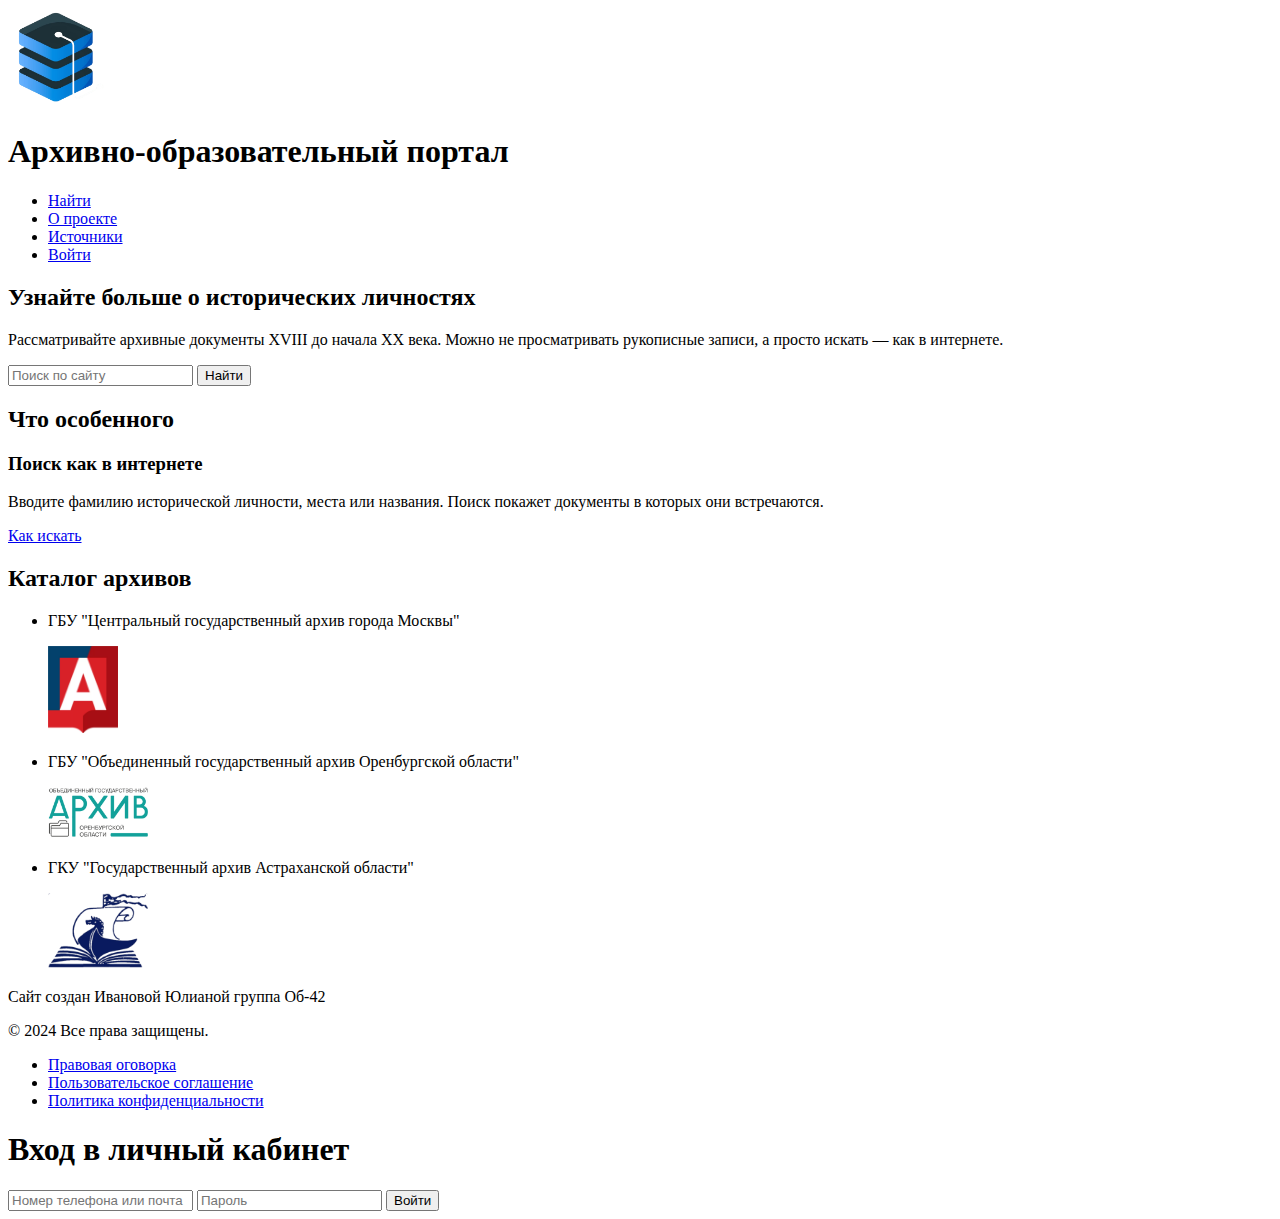
==== project/Index.html @ d5c82ca8 "Add files via upload" ====
<!DOCTYPE html>
<html lang="en">
<head>
    <meta charset="UTF-8">
    <meta name="viewport" content="width=device-width,
    initial-scale=1.0">
    <title>Архивно-образовательный портал</title>
    <link rel="stylesheet" href="styles.css">
    <script src="script.js" defer></script>
</head>
<body>
    <header>
        <img src="images/Logo .png" alt="Логотип" width="100" height="100">
        <h1>Архивно-образовательный портал</h1>
            <nav>
                <ul>
                    <li><a href="#home">Найти</a></li>
                    <li><a href="#about">О проекте</a></li>
                    <li><a href="#contact">Источники</a></li>
                    <li><a href="login.html">Войти</a></li>
                </ul>
            </nav>
            
    </header>
    <main class="main">
        <section>
            <div>
                <h2>Узнайте больше о исторических личностях</h2>
                <p>
                    Рассматривайте архивные документы XVIII до начала ХХ века.
                    Можно не просматривать рукописные записи,
                    а просто искать — как в интернете.
                </p>
                <form>
                    <p><input type="search" name="q" placeholder="Поиск по сайту">
                        <input type="submit" value="Найти"></p>
                </form>
            </div>
        </section>
        <section>
            <div>
                <h2>Что особенного</h2>
                <h3>Поиск как в интернете</h3>
                <p>Вводите фамилию исторической личности, места или названия. 
                Поиск покажет документы в которых они встречаются.</p>
                <p><a href="#how_search">Как искать</a></p>
            </div>
        </section>
        <section>
            <div>
                <h2>Каталог архивов</h2>
                <ul>
                    <li>
                        <p>ГБУ "Центральный государственный архив города Москвы"</p>
                        <img src="images/logo_1.png" alt="Логотип гос. архива" width="70" >
                    </li>
                    <li>
                        <p>ГБУ "Объединенный государственный архив Оренбургской области"</p>
                        <img src="images/logo_2.png" alt="Логотип гос. архива" width="100" >
                    </li>
                    <li>
                        <p>ГКУ "Государственный архив Астраханской области"</p>
                        <img src="images/Logo_3.png" alt="Логотип гос. архива" width="100" >
                    </li>
                </ul>
            </div>
        </section>
    </main>
    <footer>
        <p>Сайт создан Ивановой Юлианой группа Об-42</p>
        <p>© 2024 Все права защищены.</p>
        <ul>
            <li><a href="#">Правовая оговорка</a></li>
            <li><a href="#">Пользовательское соглашение</a></li>
            <li><a href="#">Политика конфиденциальности</a></li>
            </ul>
    </footer>
    <section> 
        <form action="/">
            <h1>Вход в личный кабинет</h1>
            <input type="email, tel" name="phone" placeholder="Номер телефона или почта" required>
            <input type="password" name="password" placeholder="Пароль" required>
            <button>Войти</button>
        </form>
    </section>
</body>
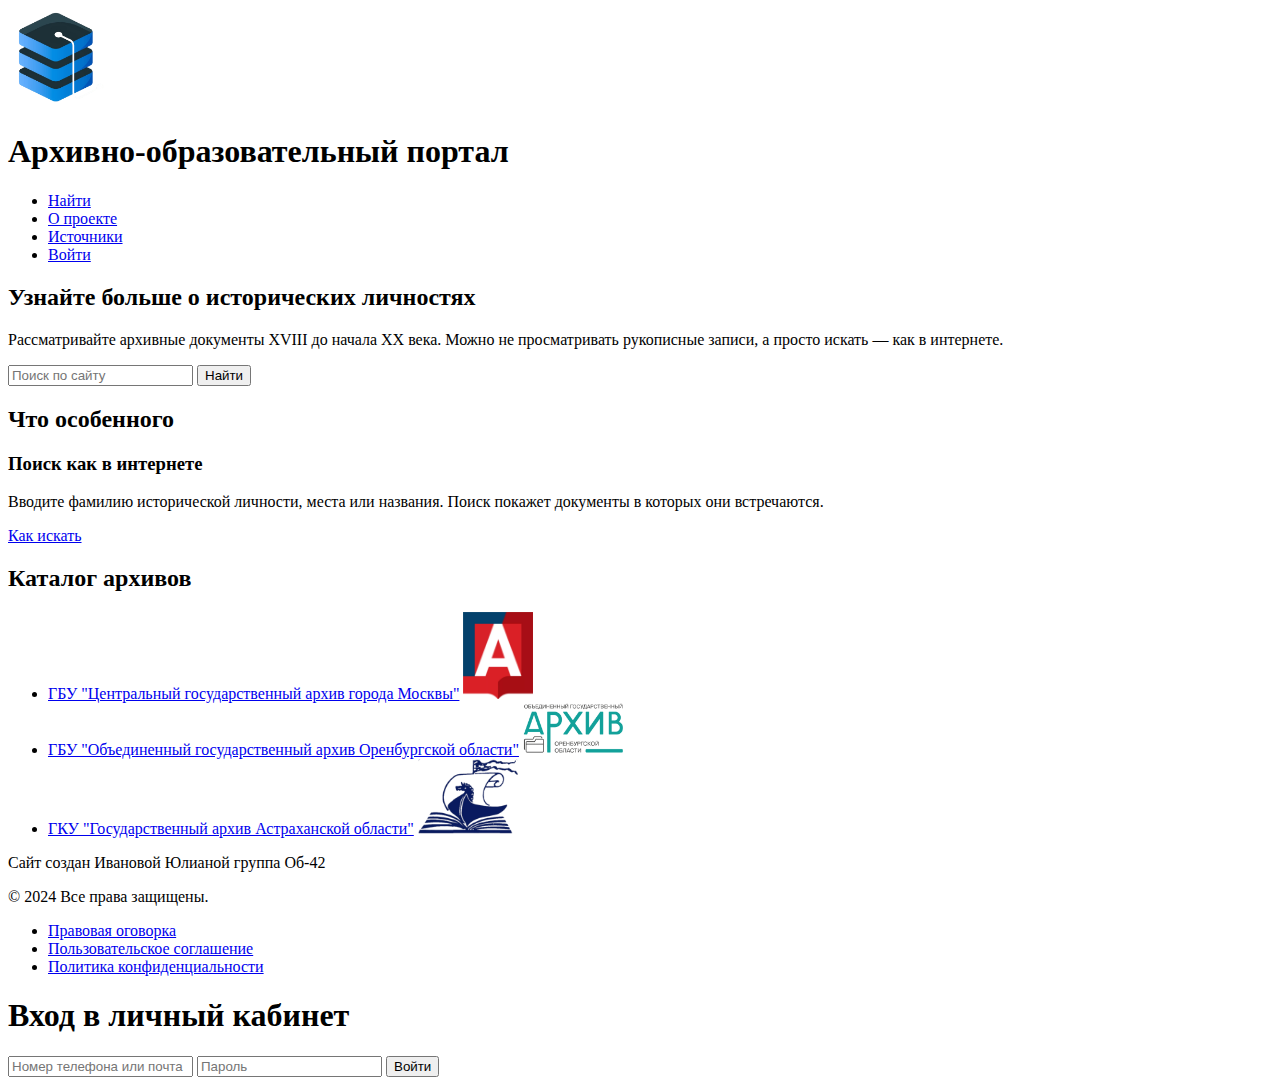
==== commit 1a094112: "Add files via upload" ====
--- a/project/Index.html
+++ b/project/Index.html
@@ -9,75 +9,80 @@
     <script src="script.js" defer></script>
 </head>
 <body>
-    <header>
-        <img src="images/Logo .png" alt="Логотип" width="100" height="100">
-        <h1>Архивно-образовательный портал</h1>
-            <nav>
-                <ul>
-                    <li><a href="#home">Найти</a></li>
-                    <li><a href="#about">О проекте</a></li>
-                    <li><a href="#contact">Источники</a></li>
-                    <li><a href="login.html">Войти</a></li>
+    <header class="header">
+        <img class="header__logo" src="images/Logo .png" alt="Логотип" width="100" height="100">
+        <h1 class="header__title">Архивно-образовательный портал</h1>
+            <nav class="header__menu">
+                <ul class="menu">
+                    <li class="menu__item menu__item--active">
+                        <a class="menu__link" href="#home">Найти</a>
+                    </li>
+                    <li class="menu__item">
+                        <a class="menu__link" href="#about">О проекте</a>
+                    </li>
+                    <li class="menu__item">
+                        <a class="menu__link" href="#contact">Источники</a>
+                    </li>
+                    <li class="menu__item">
+                        <a class="menu__link" href="login.html">Войти</a>
+                    </li>
                 </ul>
             </nav>
-            
     </header>
     <main class="main">
-        <section>
-            <div>
-                <h2>Узнайте больше о исторических личностях</h2>
-                <p>
+        <section class="about">
+            <h2 class="about__title">Узнайте больше о исторических личностях</h2>
+                <p class="about__description">
                     Рассматривайте архивные документы XVIII до начала ХХ века.
                     Можно не просматривать рукописные записи,
                     а просто искать — как в интернете.
                 </p>
-                <form>
-                    <p><input type="search" name="q" placeholder="Поиск по сайту">
-                        <input type="submit" value="Найти"></p>
+            <div class="about__search"> 
+                <form class="about__form">
+                    <input type="search" name="q" placeholder="Поиск по сайту">
+                    <input type="submit" value="Найти">
                 </form>
+            </div>   
+        </section>
+        <section class="tutorial">
+            <div>
+                <h2 class="tutorial__title">Что особенного</h2>
+                <h3 class="tutorial__slogan">Поиск как в интернете</h3>
+                <p class="tutorial__desc">Вводите фамилию исторической личности, места или названия. 
+                Поиск покажет документы в которых они встречаются.</p>
+                <p class="tutorial__button"><a href="#how_search">Как искать</a></p>
             </div>
         </section>
-        <section>
-            <div>
-                <h2>Что особенного</h2>
-                <h3>Поиск как в интернете</h3>
-                <p>Вводите фамилию исторической личности, места или названия. 
-                Поиск покажет документы в которых они встречаются.</p>
-                <p><a href="#how_search">Как искать</a></p>
-            </div>
-        </section>
-        <section>
-            <div>
-                <h2>Каталог архивов</h2>
-                <ul>
-                    <li>
-                        <p>ГБУ "Центральный государственный архив города Москвы"</p>
-                        <img src="images/logo_1.png" alt="Логотип гос. архива" width="70" >
+        <section class="catalog_menu">
+                <h2 class="catalog__title">Каталог архивов</h2>
+                <ul class="menu">
+                    <li class="menu__item">
+                        <a class="menu__link" href="#">ГБУ "Центральный государственный архив города Москвы"</a>
+                        <img class="catalog__logo" src="images/logo_1.png" alt="Логотип гос. архива" width="70" >
                     </li>
-                    <li>
-                        <p>ГБУ "Объединенный государственный архив Оренбургской области"</p>
-                        <img src="images/logo_2.png" alt="Логотип гос. архива" width="100" >
+                    <li class="menu__item">
+                        <a class="menu__link" href="#">ГБУ "Объединенный государственный архив Оренбургской области"</a>
+                        <img class="catalog__logo" src="images/logo_2.png" alt="Логотип гос. архива" width="100" >
                     </li>
-                    <li>
-                        <p>ГКУ "Государственный архив Астраханской области"</p>
-                        <img src="images/Logo_3.png" alt="Логотип гос. архива" width="100" >
+                    <li class="menu__item">
+                        <a class="menu__link" href="#">ГКУ "Государственный архив Астраханской области"</a>
+                        <img class="catalog__logo" src="images/Logo_3.png" alt="Логотип гос. архива" width="100" >
                     </li>
                 </ul>
-            </div>
         </section>
     </main>
-    <footer>
-        <p>Сайт создан Ивановой Юлианой группа Об-42</p>
-        <p>© 2024 Все права защищены.</p>
-        <ul>
-            <li><a href="#">Правовая оговорка</a></li>
-            <li><a href="#">Пользовательское соглашение</a></li>
-            <li><a href="#">Политика конфиденциальности</a></li>
+    <footer class="footer">
+        <p class="footer__title">Сайт создан Ивановой Юлианой группа Об-42</p>
+        <p class="footer__title">© 2024 Все права защищены.</p>
+        <ul class="menu">
+            <li class="menu__item"><a class="menu__button" href="#">Правовая оговорка</a></li>
+            <li class="menu__item"><a class="menu__button" href="#">Пользовательское соглашение</a></li>
+            <li class="menu__item"><a class="menu__button" href="#">Политика конфиденциальности</a></li>
             </ul>
     </footer>
-    <section> 
-        <form action="/">
-            <h1>Вход в личный кабинет</h1>
+    <section class="login"> 
+        <form class="login__form" action="/">
+            <h1 class="login__title">Вход в личный кабинет</h1>
             <input type="email, tel" name="phone" placeholder="Номер телефона или почта" required>
             <input type="password" name="password" placeholder="Пароль" required>
             <button>Войти</button>
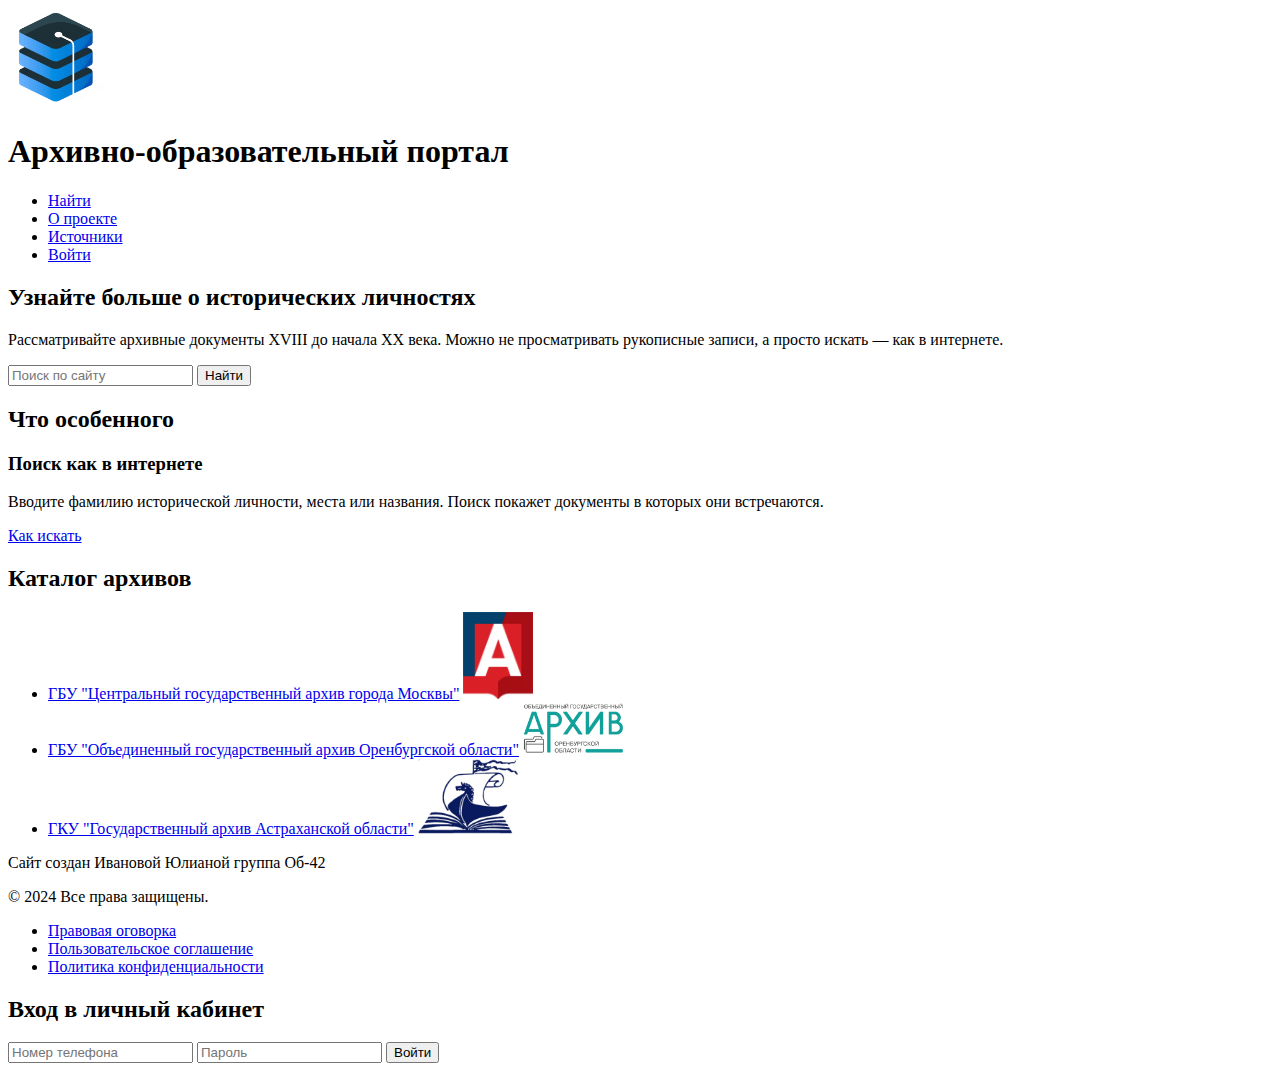
==== commit 68632c14: "Add files via upload" ====
--- a/project/Index.html
+++ b/project/Index.html
@@ -10,7 +10,7 @@
 </head>
 <body>
     <header class="header">
-        <img class="header__logo" src="images/Logo .png" alt="Логотип" width="100" height="100">
+        <img class="header__logo" src="images/Logo.png" alt="Логотип" width="100" height="100">
         <h1 class="header__title">Архивно-образовательный портал</h1>
             <nav class="header__menu">
                 <ul class="menu">
@@ -82,8 +82,8 @@
     </footer>
     <section class="login"> 
         <form class="login__form" action="/">
-            <h1 class="login__title">Вход в личный кабинет</h1>
-            <input type="email, tel" name="phone" placeholder="Номер телефона или почта" required>
+            <h2 class="login__title">Вход в личный кабинет</h2>
+            <input type="tel" name="phone" placeholder="Номер телефона" required>
             <input type="password" name="password" placeholder="Пароль" required>
             <button>Войти</button>
         </form>
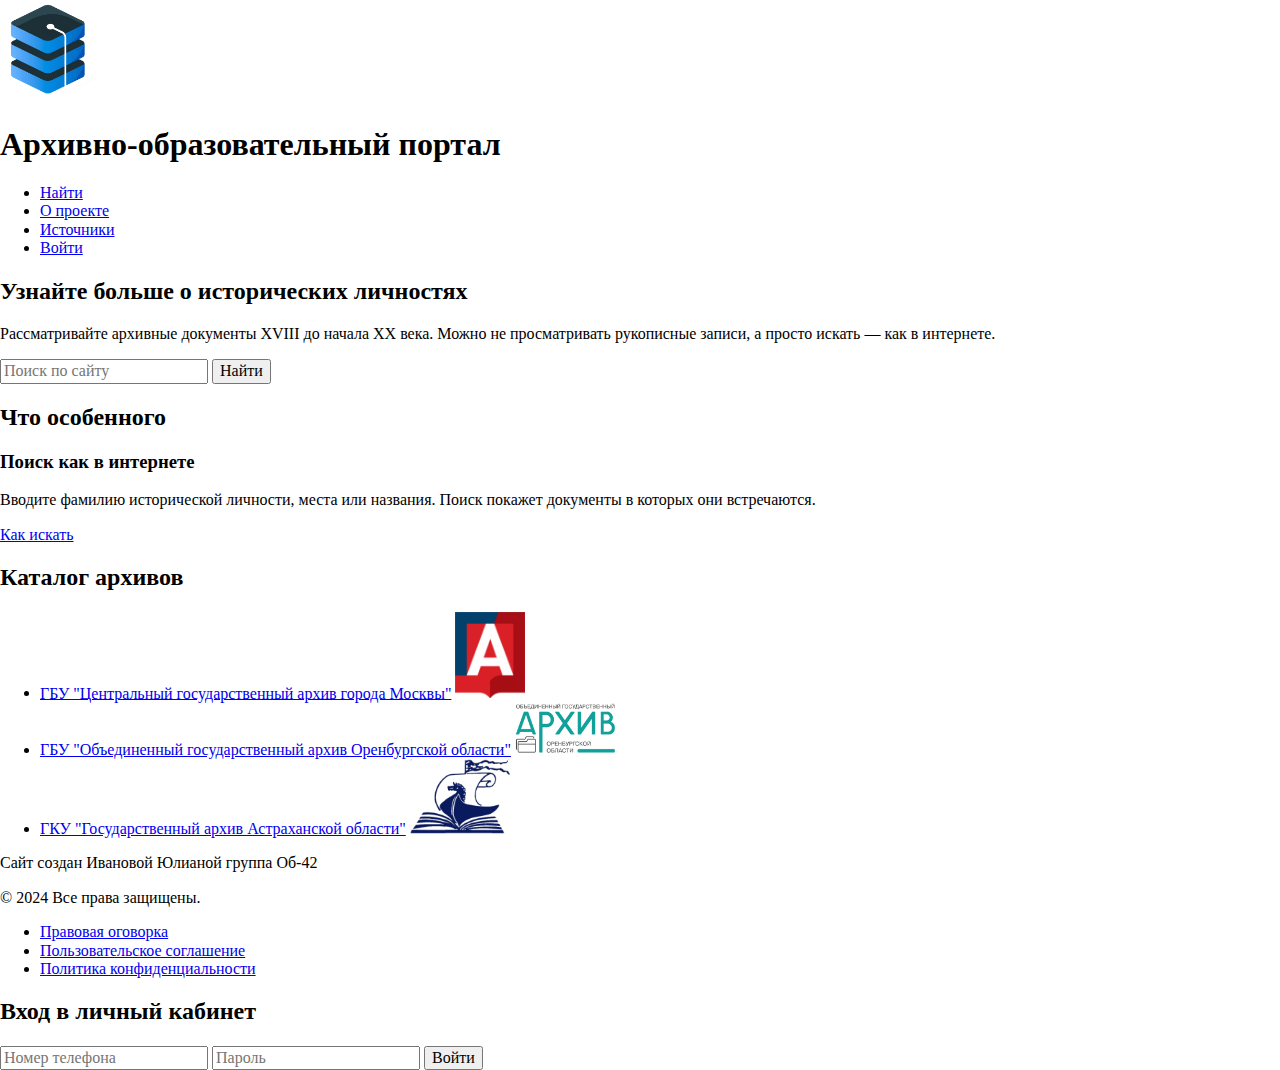
==== commit 1e2e6a7a: "Add files via upload" ====
--- a/project/Index.html
+++ b/project/Index.html
@@ -5,7 +5,8 @@
     <meta name="viewport" content="width=device-width,
     initial-scale=1.0">
     <title>Архивно-образовательный портал</title>
-    <link rel="stylesheet" href="styles.css">
+    <link rel="stylesheet" href="styles/normalize.css">
+    <link rel="stylesheet" href="/styles/style.css">
     <script src="script.js" defer></script>
 </head>
 <body>
@@ -57,15 +58,15 @@
                 <h2 class="catalog__title">Каталог архивов</h2>
                 <ul class="menu">
                     <li class="menu__item">
-                        <a class="menu__link" href="#">ГБУ "Центральный государственный архив города Москвы"</a>
+                        <a class="catalog__link" href="#">ГБУ "Центральный государственный архив города Москвы"</a>
                         <img class="catalog__logo" src="images/logo_1.png" alt="Логотип гос. архива" width="70" >
                     </li>
                     <li class="menu__item">
-                        <a class="menu__link" href="#">ГБУ "Объединенный государственный архив Оренбургской области"</a>
+                        <a class="catalog__link" href="#">ГБУ "Объединенный государственный архив Оренбургской области"</a>
                         <img class="catalog__logo" src="images/logo_2.png" alt="Логотип гос. архива" width="100" >
                     </li>
                     <li class="menu__item">
-                        <a class="menu__link" href="#">ГКУ "Государственный архив Астраханской области"</a>
+                        <a class="catalo__link" href="#">ГКУ "Государственный архив Астраханской области"</a>
                         <img class="catalog__logo" src="images/Logo_3.png" alt="Логотип гос. архива" width="100" >
                     </li>
                 </ul>
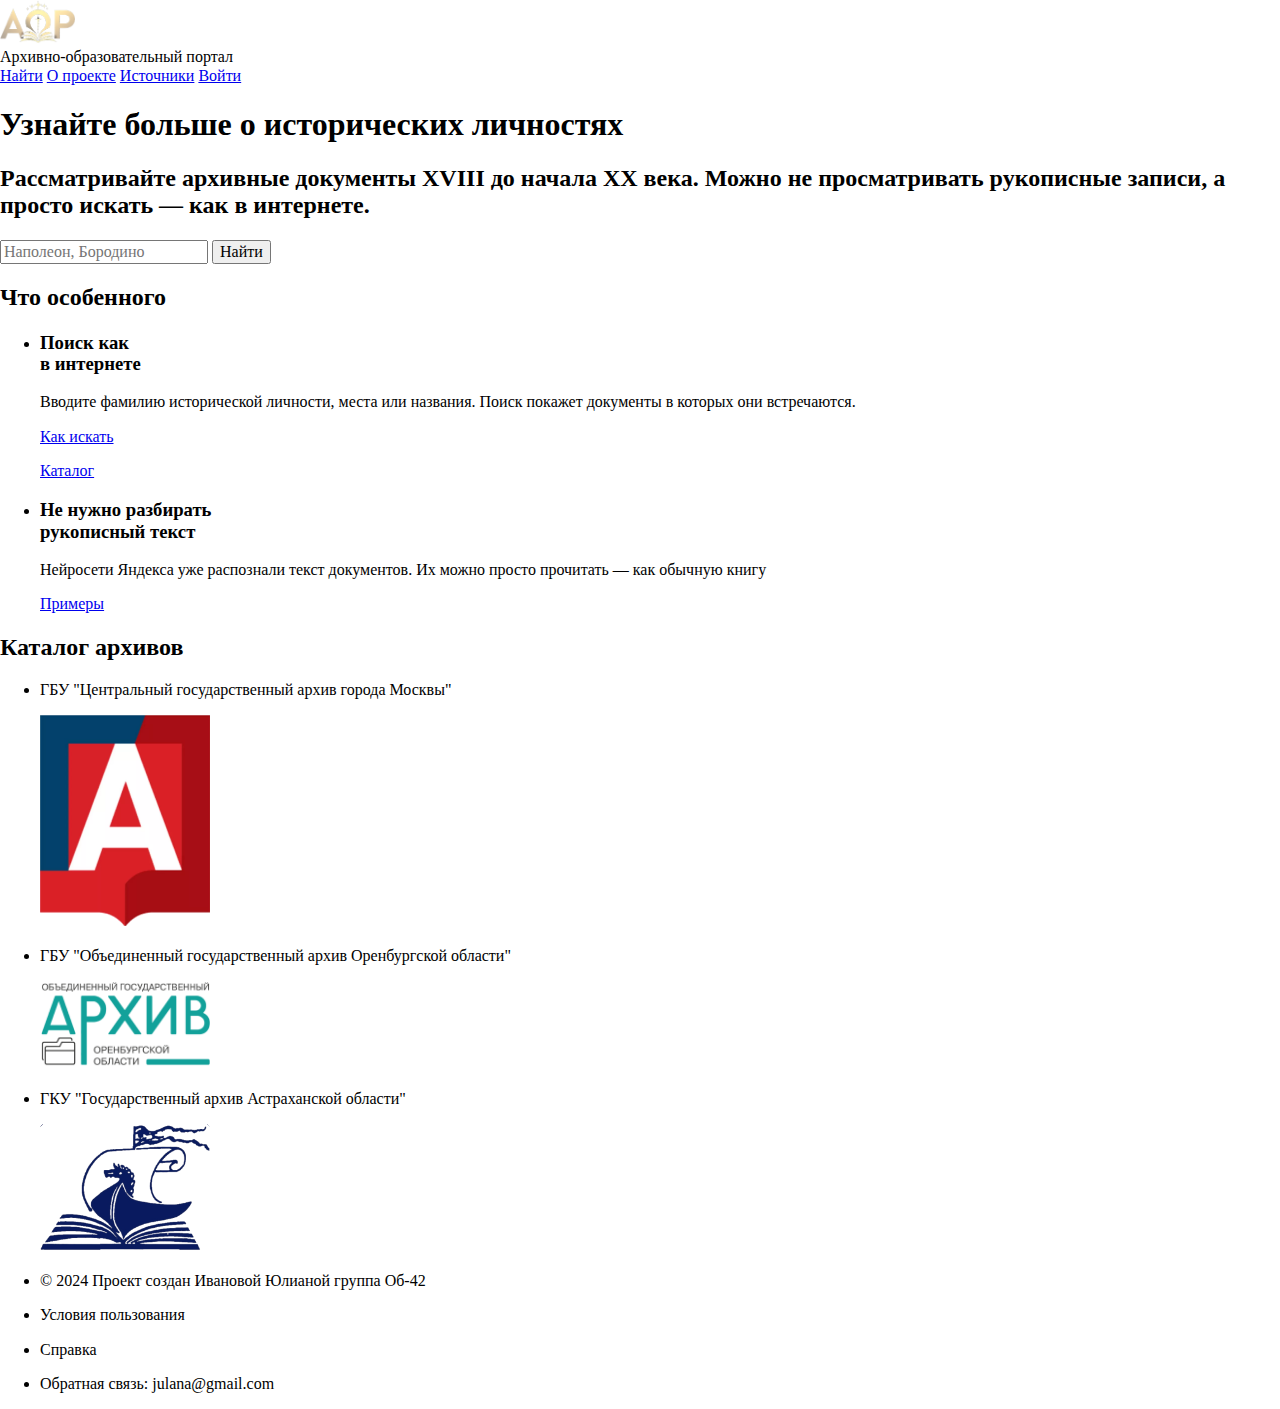
==== commit f8752e83: "Add files via upload" ====
--- a/project/Index.html
+++ b/project/Index.html
@@ -10,85 +10,130 @@
     <script src="script.js" defer></script>
 </head>
 <body>
-    <header class="header">
-        <img class="header__logo" src="images/Logo.png" alt="Логотип" width="100" height="100">
-        <h1 class="header__title">Архивно-образовательный портал</h1>
-            <nav class="header__menu">
-                <ul class="menu">
-                    <li class="menu__item menu__item--active">
-                        <a class="menu__link" href="#home">Найти</a>
-                    </li>
-                    <li class="menu__item">
-                        <a class="menu__link" href="#about">О проекте</a>
-                    </li>
-                    <li class="menu__item">
-                        <a class="menu__link" href="#contact">Источники</a>
-                    </li>
-                    <li class="menu__item">
-                        <a class="menu__link" href="login.html">Войти</a>
-                    </li>
-                </ul>
+    
+<header class="header">
+    <div class="container">
+        <div class="header__inner">
+            <img class="header__logo" src="images/Logo.png" alt="Логотип" width="75">
+            <div class="header__logo">Архивно-образовательный портал</div> 
+            
+            <nav class="nav">
+                <a class="nav__link" href="#search">Найти</a>
+                <a class="nav__link" href="#about">О проекте</a>
+                <a class="nav__link" href="#contact">Источники</a>
+                <a class="nav__link" href="login.html">Войти</a>
             </nav>
-    </header>
-    <main class="main">
-        <section class="about">
-            <h2 class="about__title">Узнайте больше о исторических личностях</h2>
-                <p class="about__description">
-                    Рассматривайте архивные документы XVIII до начала ХХ века.
+        </div>
+    </div>
+</header>
+
+    <div class="intro">
+        <div class="container">
+            <div class="intro__inner">
+                <h1 class="intro__title">Узнайте больше о исторических личностях</h1>
+                <h2 class="intro__subtitle">Рассматривайте архивные документы XVIII до начала ХХ века.
                     Можно не просматривать рукописные записи,
-                    а просто искать — как в интернете.
-                </p>
-            <div class="about__search"> 
-                <form class="about__form">
-                    <input type="search" name="q" placeholder="Поиск по сайту">
-                    <input type="submit" value="Найти">
-                </form>
-            </div>   
-        </section>
-        <section class="tutorial">
-            <div>
-                <h2 class="tutorial__title">Что особенного</h2>
-                <h3 class="tutorial__slogan">Поиск как в интернете</h3>
-                <p class="tutorial__desc">Вводите фамилию исторической личности, места или названия. 
-                Поиск покажет документы в которых они встречаются.</p>
-                <p class="tutorial__button"><a href="#how_search">Как искать</a></p>
+                    а просто искать — как в интернете.</h2>
+                    <div class="intro__search">
+                        <input class="search__input" name="text" placeholder="Наполеон, Бородино" aria-label="Запрос">
+                        <button class="search__button" type="submit">
+                            <span class="button__search">Найти</span>
+                        </button>
+                    </div>
             </div>
-        </section>
-        <section class="catalog_menu">
-                <h2 class="catalog__title">Каталог архивов</h2>
-                <ul class="menu">
-                    <li class="menu__item">
-                        <a class="catalog__link" href="#">ГБУ "Центральный государственный архив города Москвы"</a>
-                        <img class="catalog__logo" src="images/logo_1.png" alt="Логотип гос. архива" width="70" >
-                    </li>
-                    <li class="menu__item">
-                        <a class="catalog__link" href="#">ГБУ "Объединенный государственный архив Оренбургской области"</a>
-                        <img class="catalog__logo" src="images/logo_2.png" alt="Логотип гос. архива" width="100" >
-                    </li>
-                    <li class="menu__item">
-                        <a class="catalo__link" href="#">ГКУ "Государственный архив Астраханской области"</a>
-                        <img class="catalog__logo" src="images/Logo_3.png" alt="Логотип гос. архива" width="100" >
-                    </li>
-                </ul>
-        </section>
-    </main>
+        </div>
+    </div>
+    
+    <section class="section"> 
+        <div class="container">
+            <div class="section__body">
+                <h2 class="section__title">Что особенного</h2>
+            </div>
+                <ul class="section__container">
+                    <li class="section__li">
+                        <h3 class="section__subtitles">Поиск как <br> в интернете</h3>
+                        <div class="section__text">
+                            <p>Вводите фамилию исторической личности, места или названия. 
+                                Поиск покажет документы в которых они встречаются. <br></p>
+                                <p>
+                                <a class="how__search" href="how search">Как искать</aс>
+                                </p>
+                        </div>
+                        <a class="button__catalog" href="catalog">
+                            <span class="button__text">Каталог</span>
+                        </a>
+                    </li> 
+                    <li class="section__li">
+                        <h3 class="section__subtitles">
+                            Не нужно разбирать
+                            <br>
+                            рукописный текст 
+                        </h3>
+                        <div class="section__text">
+                            <p>Нейросети Яндекса уже распознали текст документов. 
+                                Их можно просто прочитать — как обычную книгу
+                            </p>
+                        <div class="flexgrowing__second"></div>
+                        <a class="button__catalog" href="catalog">
+                           <span class="button__text">Примеры</span>
+                        </a>
+                    </li>      
+                </ul>       
+        </div>
+    </section>
+    <section class="catalog_menu">
+        <div class="archive">
+            <h2 class="section__title">Каталог архивов</h2>
+        </div>
+        <ul class="archive__section">
+            <li class="archive__block">
+                <div class="catalog__text">
+                    <p>ГБУ "Центральный государственный архив города Москвы"</p>
+                </div>
+                <div class="flexgrowing__archive"></div>
+                <div class="catalo__logo1">
+                    <img class="arhive_logo" src="images/logo_1.png" alt="Главархив Москвы" width="170">
+                </div>
+            </li>
+            <li class="archive__block">
+                <div class="catalog__text">
+                    <p>ГБУ "Объединенный государственный архив Оренбургской области"</p>
+                </div>
+                <div class="flexgrowing__archive"></div>
+                <div class="catalo__logo1">
+                    <img class="arhive_logo" src="images/logo_2.png" alt="Архив Оренбургской области" width="170">
+                </div>
+            </li>
+            <li class="archive__block">
+                <div class="catalog__text">
+                    <p>ГКУ "Государственный архив Астраханской области"</p>
+                </div>
+                <div class="flexgrowing__archive"></div>
+                <div class="catalo__logo1">
+                    <img class="arhive_logo" src="images/Logo_3.png" alt="Архив Астраханской области" width="170">
+                </div>
+            </li>
+        </ul>
+    </section>
     <footer class="footer">
-        <p class="footer__title">Сайт создан Ивановой Юлианой группа Об-42</p>
-        <p class="footer__title">© 2024 Все права защищены.</p>
-        <ul class="menu">
-            <li class="menu__item"><a class="menu__button" href="#">Правовая оговорка</a></li>
-            <li class="menu__item"><a class="menu__button" href="#">Пользовательское соглашение</a></li>
-            <li class="menu__item"><a class="menu__button" href="#">Политика конфиденциальности</a></li>
+        <div class="footer_content">
+            <ul class="footer__item">
+                <li class="footer__text">
+                    <p>© 2024 Проект создан Ивановой Юлианой группа Об-42</p>
+                </li>
+                <li class="footer__text">
+                    <p>Условия пользования</p>
+                </li>
+                <li class="footer__text">
+                    <p>Справка</p>
+                </li>
+                <li class="footer__text">
+                    <p>Обратная связь: julana@gmail.com</p>
+                </li>
             </ul>
+        </div>
     </footer>
-    <section class="login"> 
-        <form class="login__form" action="/">
-            <h2 class="login__title">Вход в личный кабинет</h2>
-            <input type="tel" name="phone" placeholder="Номер телефона" required>
-            <input type="password" name="password" placeholder="Пароль" required>
-            <button>Войти</button>
-        </form>
-    </section>
 </body>
+</html>
 
         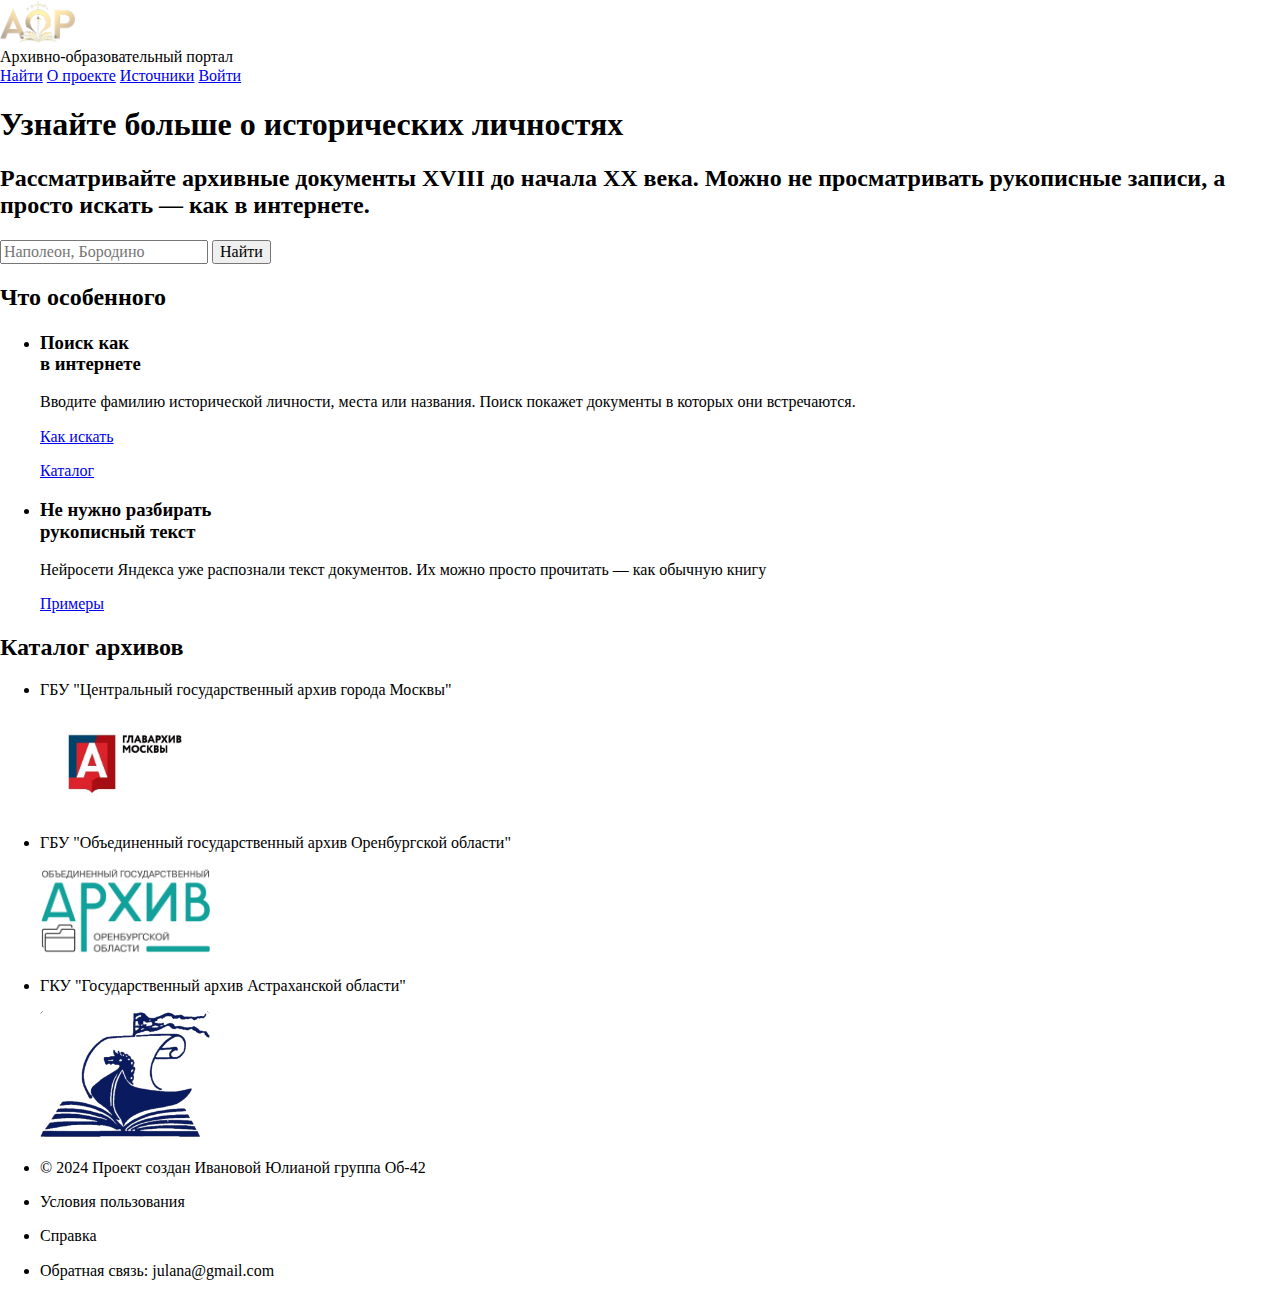
==== commit 56b94ba9: "Add files via upload" ====
--- a/project/Index.html
+++ b/project/Index.html
@@ -1,5 +1,6 @@
 <!DOCTYPE html>
 <html lang="en">
+
 <head>
     <meta charset="UTF-8">
     <meta name="viewport" content="width=device-width,
@@ -9,23 +10,24 @@
     <link rel="stylesheet" href="/styles/style.css">
     <script src="script.js" defer></script>
 </head>
+
 <body>
-    
-<header class="header">
-    <div class="container">
-        <div class="header__inner">
-            <img class="header__logo" src="images/Logo.png" alt="Логотип" width="75">
-            <div class="header__logo">Архивно-образовательный портал</div> 
-            
-            <nav class="nav">
-                <a class="nav__link" href="#search">Найти</a>
-                <a class="nav__link" href="#about">О проекте</a>
-                <a class="nav__link" href="#contact">Источники</a>
-                <a class="nav__link" href="login.html">Войти</a>
-            </nav>
+
+    <header class="header">
+        <div class="container">
+            <div class="header__inner">
+                <img class="header__logo" src="images/Logo.png" alt="Логотип" width="75">
+                <div class="header__logo">Архивно-образовательный портал</div>
+
+                <nav class="nav">
+                    <a class="nav__link" href="#search">Найти</a>
+                    <a class="nav__link" href="#about">О проекте</a>
+                    <a class="nav__link" href="#contact">Источники</a>
+                    <a class="nav__link" href="login.html">Войти</a>
+                </nav>
+            </div>
         </div>
-    </div>
-</header>
+    </header>
 
     <div class="intro">
         <div class="container">
@@ -34,51 +36,51 @@
                 <h2 class="intro__subtitle">Рассматривайте архивные документы XVIII до начала ХХ века.
                     Можно не просматривать рукописные записи,
                     а просто искать — как в интернете.</h2>
-                    <div class="intro__search">
-                        <input class="search__input" name="text" placeholder="Наполеон, Бородино" aria-label="Запрос">
-                        <button class="search__button" type="submit">
-                            <span class="button__search">Найти</span>
-                        </button>
-                    </div>
+                <div class="intro__search">
+                    <input class="search__input" name="text" placeholder="Наполеон, Бородино" aria-label="Запрос">
+                    <button class="search__button" type="submit">
+                        <span class="button__search">Найти</span>
+                    </button>
+                </div>
             </div>
         </div>
     </div>
-    
-    <section class="section"> 
+
+    <section class="section">
         <div class="container">
             <div class="section__body">
                 <h2 class="section__title">Что особенного</h2>
             </div>
-                <ul class="section__container">
-                    <li class="section__li">
-                        <h3 class="section__subtitles">Поиск как <br> в интернете</h3>
-                        <div class="section__text">
-                            <p>Вводите фамилию исторической личности, места или названия. 
-                                Поиск покажет документы в которых они встречаются. <br></p>
-                                <p>
-                                <a class="how__search" href="how search">Как искать</aс>
-                                </p>
-                        </div>
-                        <a class="button__catalog" href="catalog">
-                            <span class="button__text">Каталог</span>
-                        </a>
-                    </li> 
-                    <li class="section__li">
-                        <h3 class="section__subtitles">
-                            Не нужно разбирать
-                            <br>
-                            рукописный текст 
-                        </h3>
-                        <div class="section__text">
-                            <p>Нейросети Яндекса уже распознали текст документов. 
-                                Их можно просто прочитать — как обычную книгу
-                            </p>
+            <ul class="section__container">
+                <li class="section__li">
+                    <h3 class="section__subtitles">Поиск как <br> в интернете</h3>
+                    <div class="section__text">
+                        <p>Вводите фамилию исторической личности, места или названия.
+                            Поиск покажет документы в которых они встречаются. <br></p>
+                        <p>
+                            <a class="how__search" href="how search">Как искать</aс>
+                        </p>
+                    </div>
+                    <a class="button__catalog" href="catalog">
+                        <span class="button__text">Каталог</span>
+                    </a>
+                </li>
+                <li class="section__li">
+                    <h3 class="section__subtitles">
+                        Не нужно разбирать
+                        <br>
+                        рукописный текст
+                    </h3>
+                    <div class="section__text">
+                        <p>Нейросети Яндекса уже распознали текст документов.
+                            Их можно просто прочитать — как обычную книгу
+                        </p>
                         <div class="flexgrowing__second"></div>
                         <a class="button__catalog" href="catalog">
-                           <span class="button__text">Примеры</span>
+                            <span class="button__text">Примеры</span>
                         </a>
-                    </li>      
-                </ul>       
+                </li>
+            </ul>
         </div>
     </section>
     <section class="catalog_menu">
@@ -92,7 +94,7 @@
                 </div>
                 <div class="flexgrowing__archive"></div>
                 <div class="catalo__logo1">
-                    <img class="arhive_logo" src="images/logo_1.png" alt="Главархив Москвы" width="170">
+                    <img class="arhive_logo" src="images/logo_1.jpg" alt="Главархив Москвы" width="170">
                 </div>
             </li>
             <li class="archive__block">
@@ -134,6 +136,5 @@
         </div>
     </footer>
 </body>
-</html>
 
-        +</html>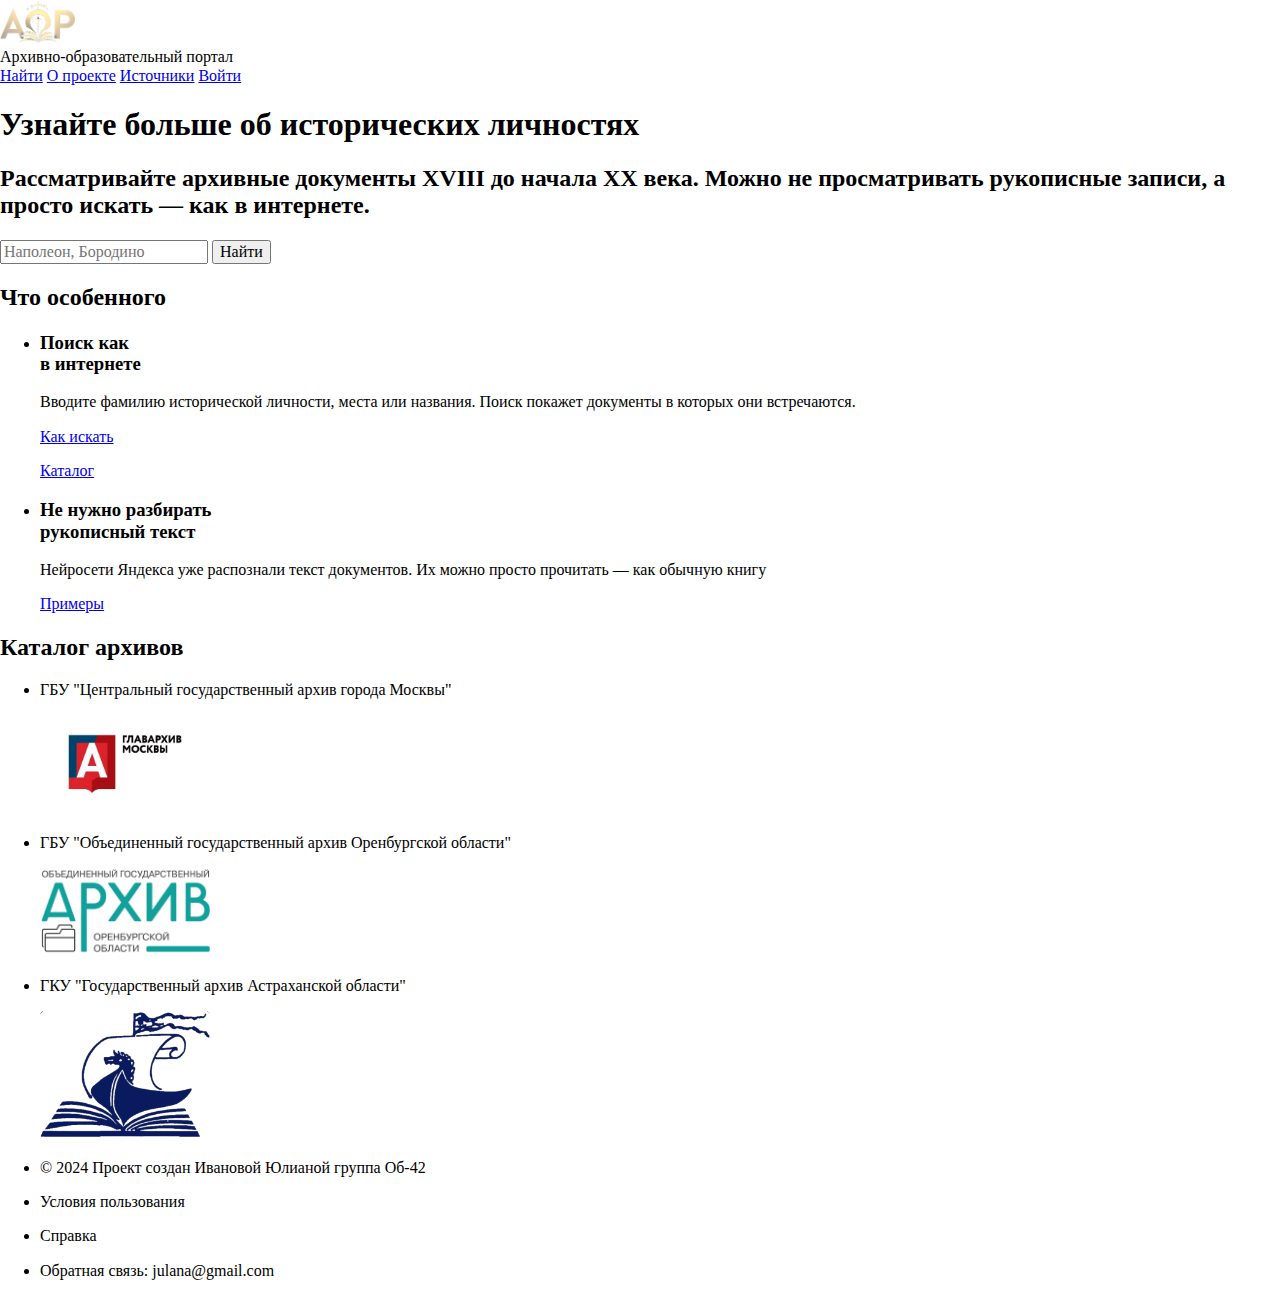
==== commit 961f543f: "Index.html" ====
--- a/project/Index.html
+++ b/project/Index.html
@@ -32,7 +32,7 @@
     <div class="intro">
         <div class="container">
             <div class="intro__inner">
-                <h1 class="intro__title">Узнайте больше о исторических личностях</h1>
+                <h1 class="intro__title">Узнайте больше об исторических личностях</h1>
                 <h2 class="intro__subtitle">Рассматривайте архивные документы XVIII до начала ХХ века.
                     Можно не просматривать рукописные записи,
                     а просто искать — как в интернете.</h2>
@@ -137,4 +137,4 @@
     </footer>
 </body>
 
-</html>+</html>
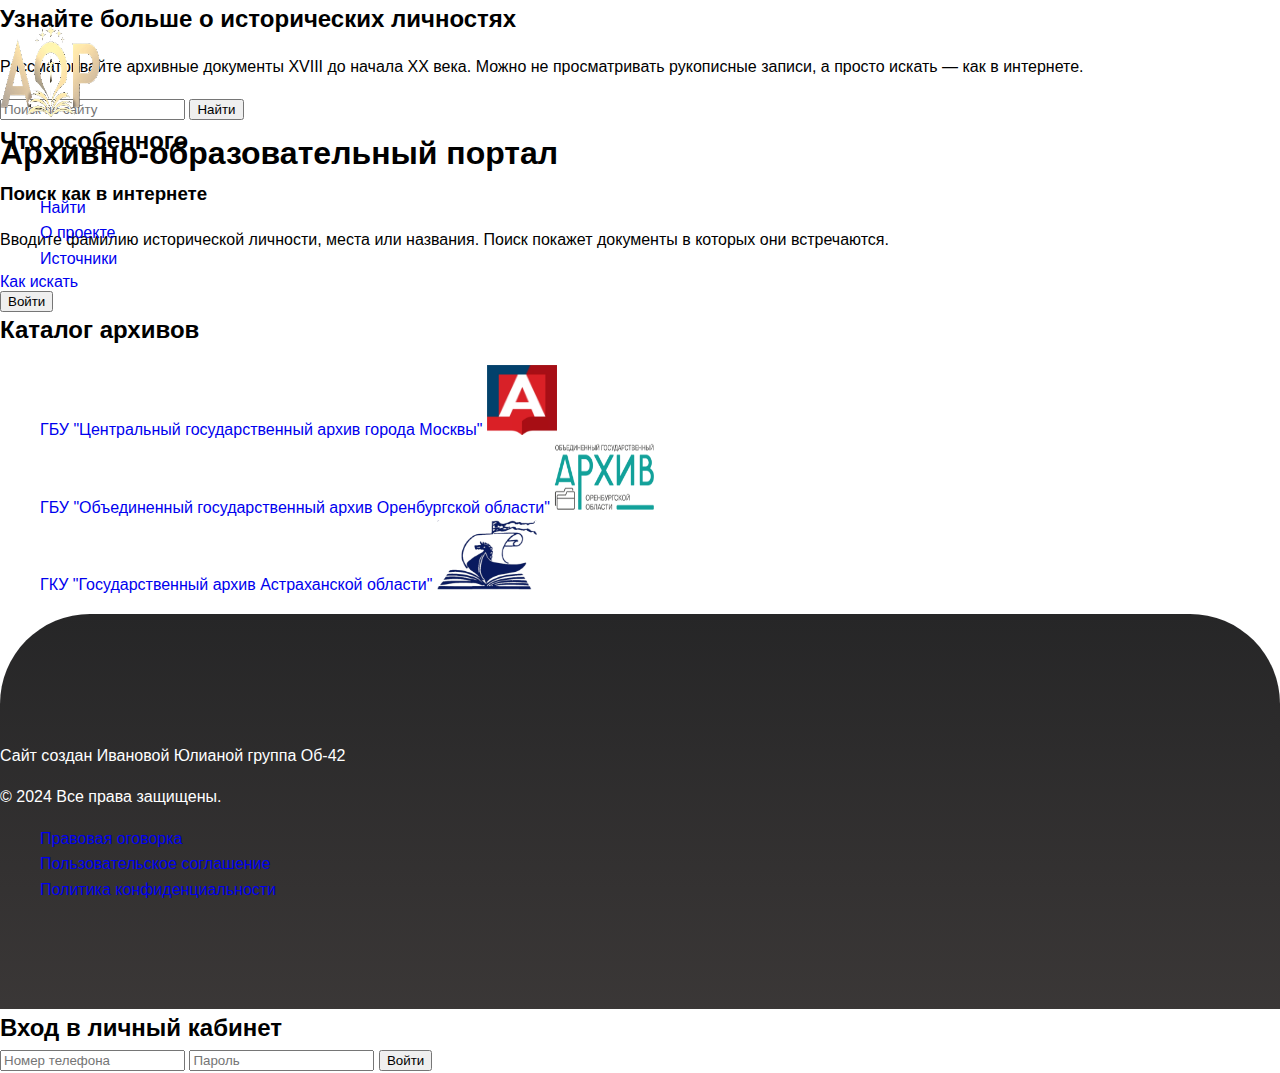
==== commit 0f9c942f: "Add files via upload" ====
--- a/project/Index.html
+++ b/project/Index.html
@@ -6,135 +6,87 @@
     <meta name="viewport" content="width=device-width,
     initial-scale=1.0">
     <title>Архивно-образовательный портал</title>
-    <link rel="stylesheet" href="styles/normalize.css">
-    <link rel="stylesheet" href="/styles/style.css">
-    <script src="script.js" defer></script>
+    <link rel="stylesheet" href="styles/normilize.css">
+    <link rel="stylesheet" href="styles/style.css">
+    <!-- <script src="script.js" defer></script> -->
 </head>
 
 <body>
-
     <header class="header">
-        <div class="container">
-            <div class="header__inner">
-                <img class="header__logo" src="images/Logo.png" alt="Логотип" width="75">
-                <div class="header__logo">Архивно-образовательный портал</div>
-
-                <nav class="nav">
-                    <a class="nav__link" href="#search">Найти</a>
-                    <a class="nav__link" href="#about">О проекте</a>
-                    <a class="nav__link" href="#contact">Источники</a>
-                    <a class="nav__link" href="login.html">Войти</a>
-                </nav>
-            </div>
-        </div>
-    </header>
-
-    <div class="intro">
-        <div class="container">
-            <div class="intro__inner">
-                <h1 class="intro__title">Узнайте больше об исторических личностях</h1>
-                <h2 class="intro__subtitle">Рассматривайте архивные документы XVIII до начала ХХ века.
-                    Можно не просматривать рукописные записи,
-                    а просто искать — как в интернете.</h2>
-                <div class="intro__search">
-                    <input class="search__input" name="text" placeholder="Наполеон, Бородино" aria-label="Запрос">
-                    <button class="search__button" type="submit">
-                        <span class="button__search">Найти</span>
-                    </button>
-                </div>
-            </div>
-        </div>
-    </div>
-
-    <section class="section">
-        <div class="container">
-            <div class="section__body">
-                <h2 class="section__title">Что особенного</h2>
-            </div>
-            <ul class="section__container">
-                <li class="section__li">
-                    <h3 class="section__subtitles">Поиск как <br> в интернете</h3>
-                    <div class="section__text">
-                        <p>Вводите фамилию исторической личности, места или названия.
-                            Поиск покажет документы в которых они встречаются. <br></p>
-                        <p>
-                            <a class="how__search" href="how search">Как искать</aс>
-                        </p>
-                    </div>
-                    <a class="button__catalog" href="catalog">
-                        <span class="button__text">Каталог</span>
-                    </a>
+        <img class="header__logo" src="images/Logo.png" alt="Логотип" width="100" height="100">
+        <h1 class="header__title">Архивно-образовательный портал</h1>
+        <nav class="header__menu">
+            <ul class="menu">
+                <li class="menu__item menu__item--active">
+                    <a class="menu__link" href="#home">Найти</a>
                 </li>
-                <li class="section__li">
-                    <h3 class="section__subtitles">
-                        Не нужно разбирать
-                        <br>
-                        рукописный текст
-                    </h3>
-                    <div class="section__text">
-                        <p>Нейросети Яндекса уже распознали текст документов.
-                            Их можно просто прочитать — как обычную книгу
-                        </p>
-                        <div class="flexgrowing__second"></div>
-                        <a class="button__catalog" href="catalog">
-                            <span class="button__text">Примеры</span>
-                        </a>
+                <li class="menu__item">
+                    <a class="menu__link" href="#about">О проекте</a>
+                </li>
+                <li class="menu__item">
+                    <a class="menu__link" href="#contact">Источники</a>
                 </li>
             </ul>
-        </div>
-    </section>
-    <section class="catalog_menu">
-        <div class="archive">
-            <h2 class="section__title">Каталог архивов</h2>
-        </div>
-        <ul class="archive__section">
-            <li class="archive__block">
-                <div class="catalog__text">
-                    <p>ГБУ "Центральный государственный архив города Москвы"</p>
-                </div>
-                <div class="flexgrowing__archive"></div>
-                <div class="catalo__logo1">
-                    <img class="arhive_logo" src="images/logo_1.jpg" alt="Главархив Москвы" width="170">
-                </div>
-            </li>
-            <li class="archive__block">
-                <div class="catalog__text">
-                    <p>ГБУ "Объединенный государственный архив Оренбургской области"</p>
-                </div>
-                <div class="flexgrowing__archive"></div>
-                <div class="catalo__logo1">
-                    <img class="arhive_logo" src="images/logo_2.png" alt="Архив Оренбургской области" width="170">
-                </div>
-            </li>
-            <li class="archive__block">
-                <div class="catalog__text">
-                    <p>ГКУ "Государственный архив Астраханской области"</p>
-                </div>
-                <div class="flexgrowing__archive"></div>
-                <div class="catalo__logo1">
-                    <img class="arhive_logo" src="images/Logo_3.png" alt="Архив Астраханской области" width="170">
-                </div>
-            </li>
-        </ul>
-    </section>
-    <footer class="footer">
-        <div class="footer_content">
-            <ul class="footer__item">
-                <li class="footer__text">
-                    <p>© 2024 Проект создан Ивановой Юлианой группа Об-42</p>
+            <button class="header__button" type="button">Войти</button>
+        </nav>
+    </header>
+    <main class="main">
+        <section class="about">
+            <h2 class="about__title">Узнайте больше о исторических личностях</h2>
+            <p class="about__description">
+                Рассматривайте архивные документы XVIII до начала ХХ века.
+                Можно не просматривать рукописные записи,
+                а просто искать — как в интернете.
+            </p>
+            <div class="about__search">
+                <form class="about__form" action="/">
+                    <input type="search" name="q" placeholder="Поиск по сайту">
+                    <input type="submit" value="Найти">
+                </form>
+            </div>
+        </section>
+        <section class="tutorial">
+            <div>
+                <h2 class="tutorial__title">Что особенного</h2>
+                <h3 class="tutorial__slogan">Поиск как в интернете</h3>
+                <p class="tutorial__desc">Вводите фамилию исторической личности, места или названия.
+                    Поиск покажет документы в которых они встречаются.</p>
+                <p class="tutorial__button"><a href="#how_search">Как искать</a></p>
+            </div>
+        </section>
+        <section class="catalog">
+            <h2 class="catalog__title">Каталог архивов</h2>
+            <ul class="catalog__menu">
+                <li class="catalog__item">
+                    <a class="catalog__link" href="#">ГБУ "Центральный государственный архив города Москвы"</a>
+                    <img class="catalog__logo" src="images/logo_1.png" alt="Логотип гос. архива" width="70" height="70">
                 </li>
-                <li class="footer__text">
-                    <p>Условия пользования</p>
+                <li class="catalog__item">
+                    <a class="catalog__link" href="#">ГБУ "Объединенный государственный архив Оренбургской области"</a>
+                    <img class="catalog__logo" src="images/logo_2.png" alt="Логотип гос. архива" width="100" height="70">
                 </li>
-                <li class="footer__text">
-                    <p>Справка</p>
-                </li>
-                <li class="footer__text">
-                    <p>Обратная связь: julana@gmail.com</p>
+                <li class="catalog__item">
+                    <a class="catalog__link" href="#">ГКУ "Государственный архив Астраханской области"</a>
+                    <img class="catalog__logo" src="images/Logo_3.png" alt="Логотип гос. архива" width="100" height="70">
                 </li>
             </ul>
-        </div>
+        </section>
+    </main>
+    <footer class="footer">
+        <p class="footer__title">Сайт создан Ивановой Юлианой группа Об-42</p>
+        <p class="footer__title">© 2024 Все права защищены.</p>
+        <ul class="menu">
+            <li class="menu__item"><a class="menu__button" href="#">Правовая оговорка</a></li>
+            <li class="menu__item"><a class="menu__button" href="#">Пользовательское соглашение</a></li>
+            <li class="menu__item"><a class="menu__button" href="#">Политика конфиденциальности</a></li>
+            </ul>
     </footer>
-</body>
-
-</html>
+    <section class="login"> 
+        <form class="login__form" action="/">
+            <h2 class="login__title">Вход в личный кабинет</h2>
+            <input class="login__field" type="tel" name="phone" placeholder="Номер телефона" required>
+            <input class="login__field" type="password" name="password" placeholder="Пароль" required>
+            <button class="button" type="button"> Войти</button>
+        </form>
+    </section>
+</body>--- a/project/styles/style.css
+++ b/project/styles/style.css
@@ -0,0 +1,6 @@
+@import 'fonts.css';
+@import 'base.css';
+@import 'header.css';
+@import 'footer.css';
+
+
